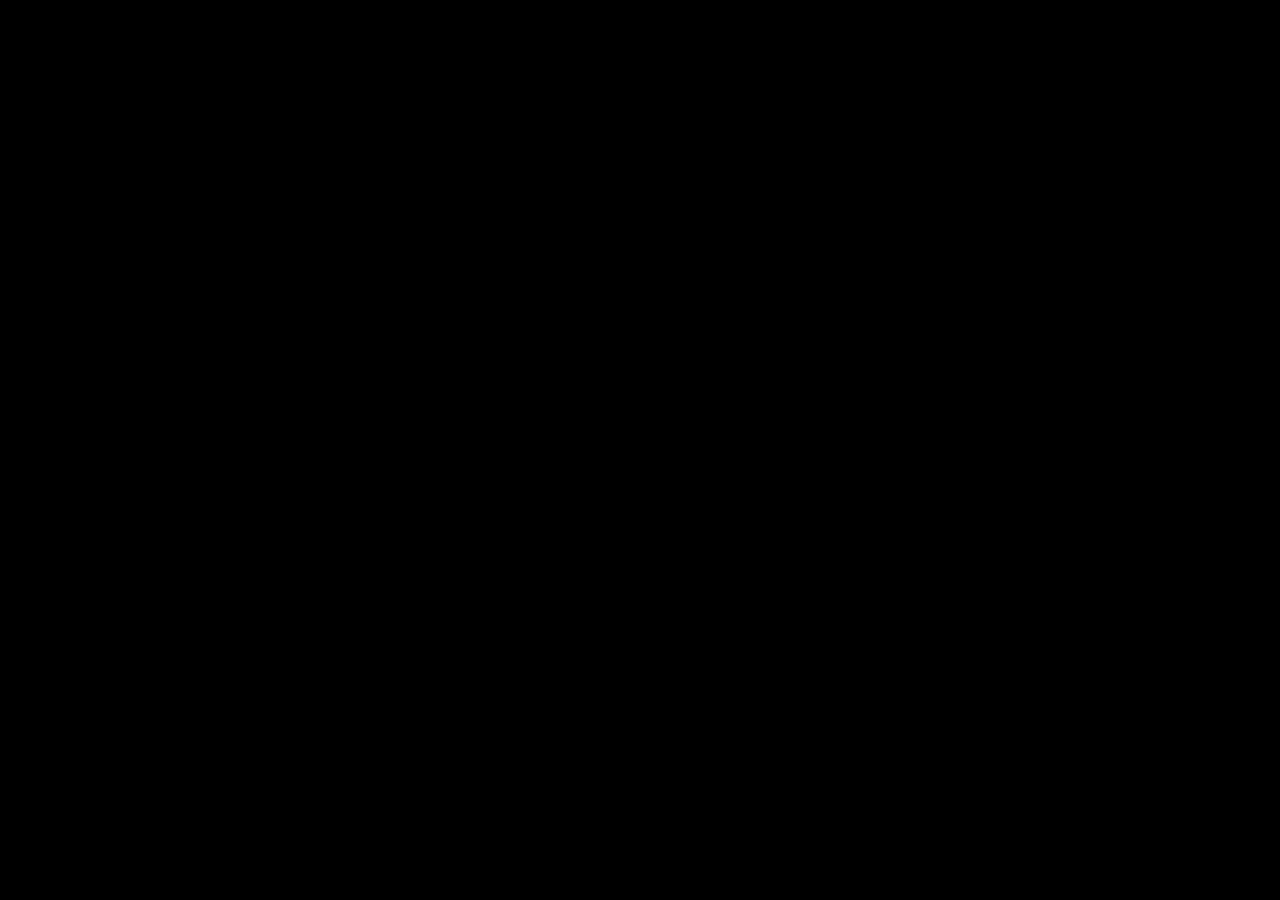
==== arcade.html @ d20dd17f "feat(chat-arcade): fichiers de base — constants, levels, player, style" ====
<!DOCTYPE html>
<html lang="fr">
<head>
  <meta charset="UTF-8">
  <meta name="viewport" content="width=device-width, initial-scale=1.0, maximum-scale=1.0, user-scalable=no">
  <title>Chat Arcade</title>
  <link rel="stylesheet" href="cat/style.css">
</head>
<body>
  <canvas id="gameCanvas"></canvas>
  <!-- Mobile controls -->
  <div id="mobile-controls">
    <div id="m-left"  class="m-btn">◀</div>
    <div id="m-right" class="m-btn">▶</div>
    <div id="m-jump"  class="m-btn">▲</div>
    <div id="m-attack"class="m-btn">⚔</div>
    <div id="m-dash"  class="m-btn">💨</div>
  </div>
  <script src="cat/constants.js"></script>
  <script src="cat/levels.js"></script>
  <script src="cat/player.js"></script>
  <script src="cat/enemy.js"></script>
  <script src="cat/game.js"></script>
</body>
</html>
---- cat/style.css ----
* { margin: 0; padding: 0; box-sizing: border-box; }
body { background: #000; overflow: hidden; font-family: monospace; }
canvas { display: block; }

#mobile-controls {
  position: fixed; bottom: 0; left: 0; right: 0;
  height: 120px;
  pointer-events: none;
  display: flex; align-items: center; justify-content: space-between;
  padding: 0 16px;
  z-index: 10;
}
.m-btn {
  width: 64px; height: 64px;
  background: rgba(255,255,255,0.18);
  border: 2px solid rgba(255,255,255,0.35);
  border-radius: 50%;
  display: flex; align-items: center; justify-content: center;
  font-size: 22px; color: #fff;
  pointer-events: all;
  user-select: none;
  -webkit-tap-highlight-color: transparent;
  touch-action: none;
}
.m-btn:active { background: rgba(255,255,255,0.4); }
@media (min-width: 768px) { #mobile-controls { display: none; } }
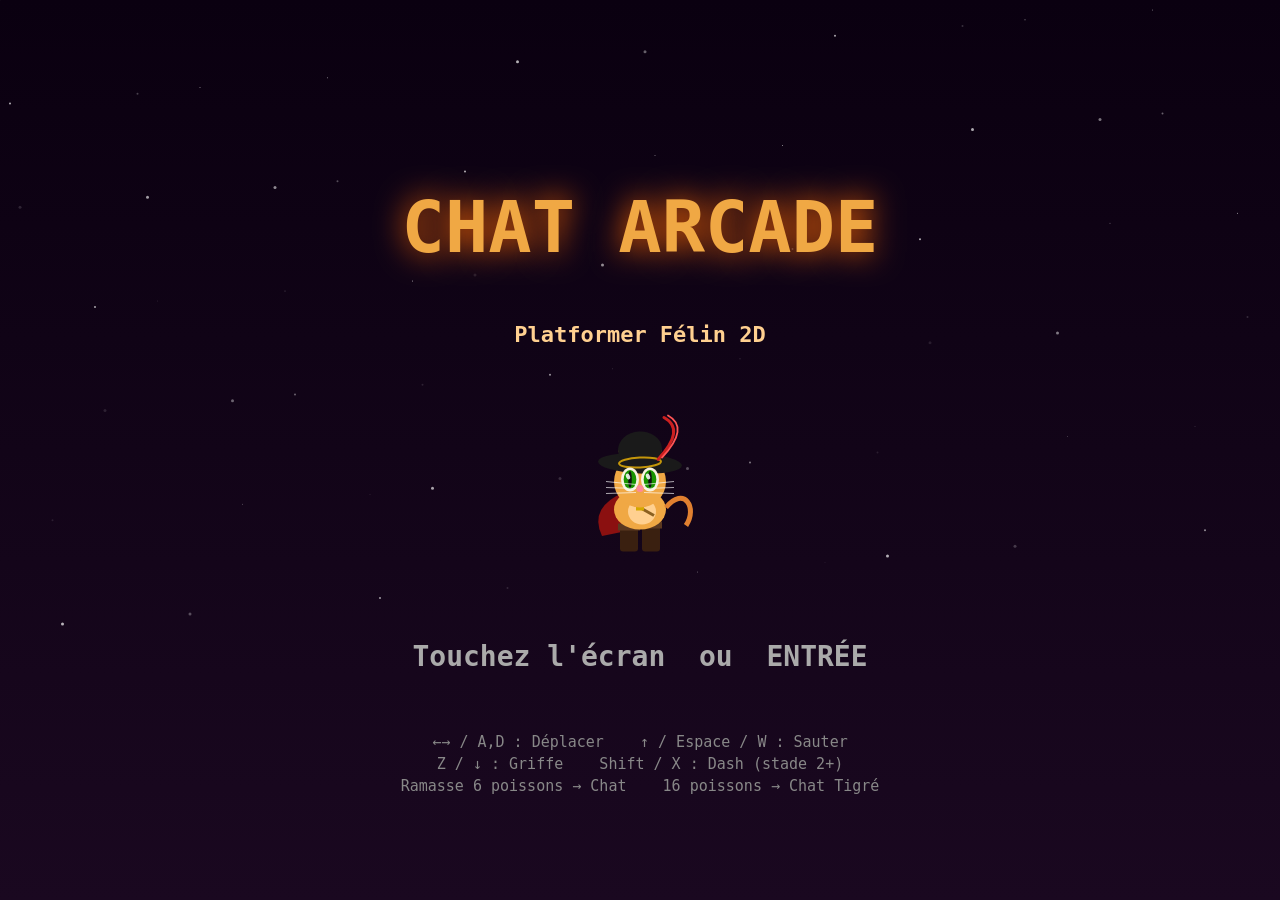
==== commit ddadb962: "Refonte mobile Chat Arcade: joystick virtuel + chat Potté - Joystick flottant sur la droite (glisser" ====
--- a/arcade.html
+++ b/arcade.html
@@ -8,14 +8,6 @@
 </head>
 <body>
   <canvas id="gameCanvas"></canvas>
-  <!-- Mobile controls -->
-  <div id="mobile-controls">
-    <div id="m-left"  class="m-btn">◀</div>
-    <div id="m-right" class="m-btn">▶</div>
-    <div id="m-jump"  class="m-btn">▲</div>
-    <div id="m-attack"class="m-btn">⚔</div>
-    <div id="m-dash"  class="m-btn">💨</div>
-  </div>
   <script src="cat/constants.js"></script>
   <script src="cat/levels.js"></script>
   <script src="cat/player.js"></script>
--- a/cat/style.css
+++ b/cat/style.css
@@ -1,26 +1,3 @@
 * { margin: 0; padding: 0; box-sizing: border-box; }
-body { background: #000; overflow: hidden; font-family: monospace; }
-canvas { display: block; }
-
-#mobile-controls {
-  position: fixed; bottom: 0; left: 0; right: 0;
-  height: 120px;
-  pointer-events: none;
-  display: flex; align-items: center; justify-content: space-between;
-  padding: 0 16px;
-  z-index: 10;
-}
-.m-btn {
-  width: 64px; height: 64px;
-  background: rgba(255,255,255,0.18);
-  border: 2px solid rgba(255,255,255,0.35);
-  border-radius: 50%;
-  display: flex; align-items: center; justify-content: center;
-  font-size: 22px; color: #fff;
-  pointer-events: all;
-  user-select: none;
-  -webkit-tap-highlight-color: transparent;
-  touch-action: none;
-}
-.m-btn:active { background: rgba(255,255,255,0.4); }
-@media (min-width: 768px) { #mobile-controls { display: none; } }
+body { background: #000; overflow: hidden; font-family: monospace; touch-action: none; }
+canvas { display: block; touch-action: none; }
